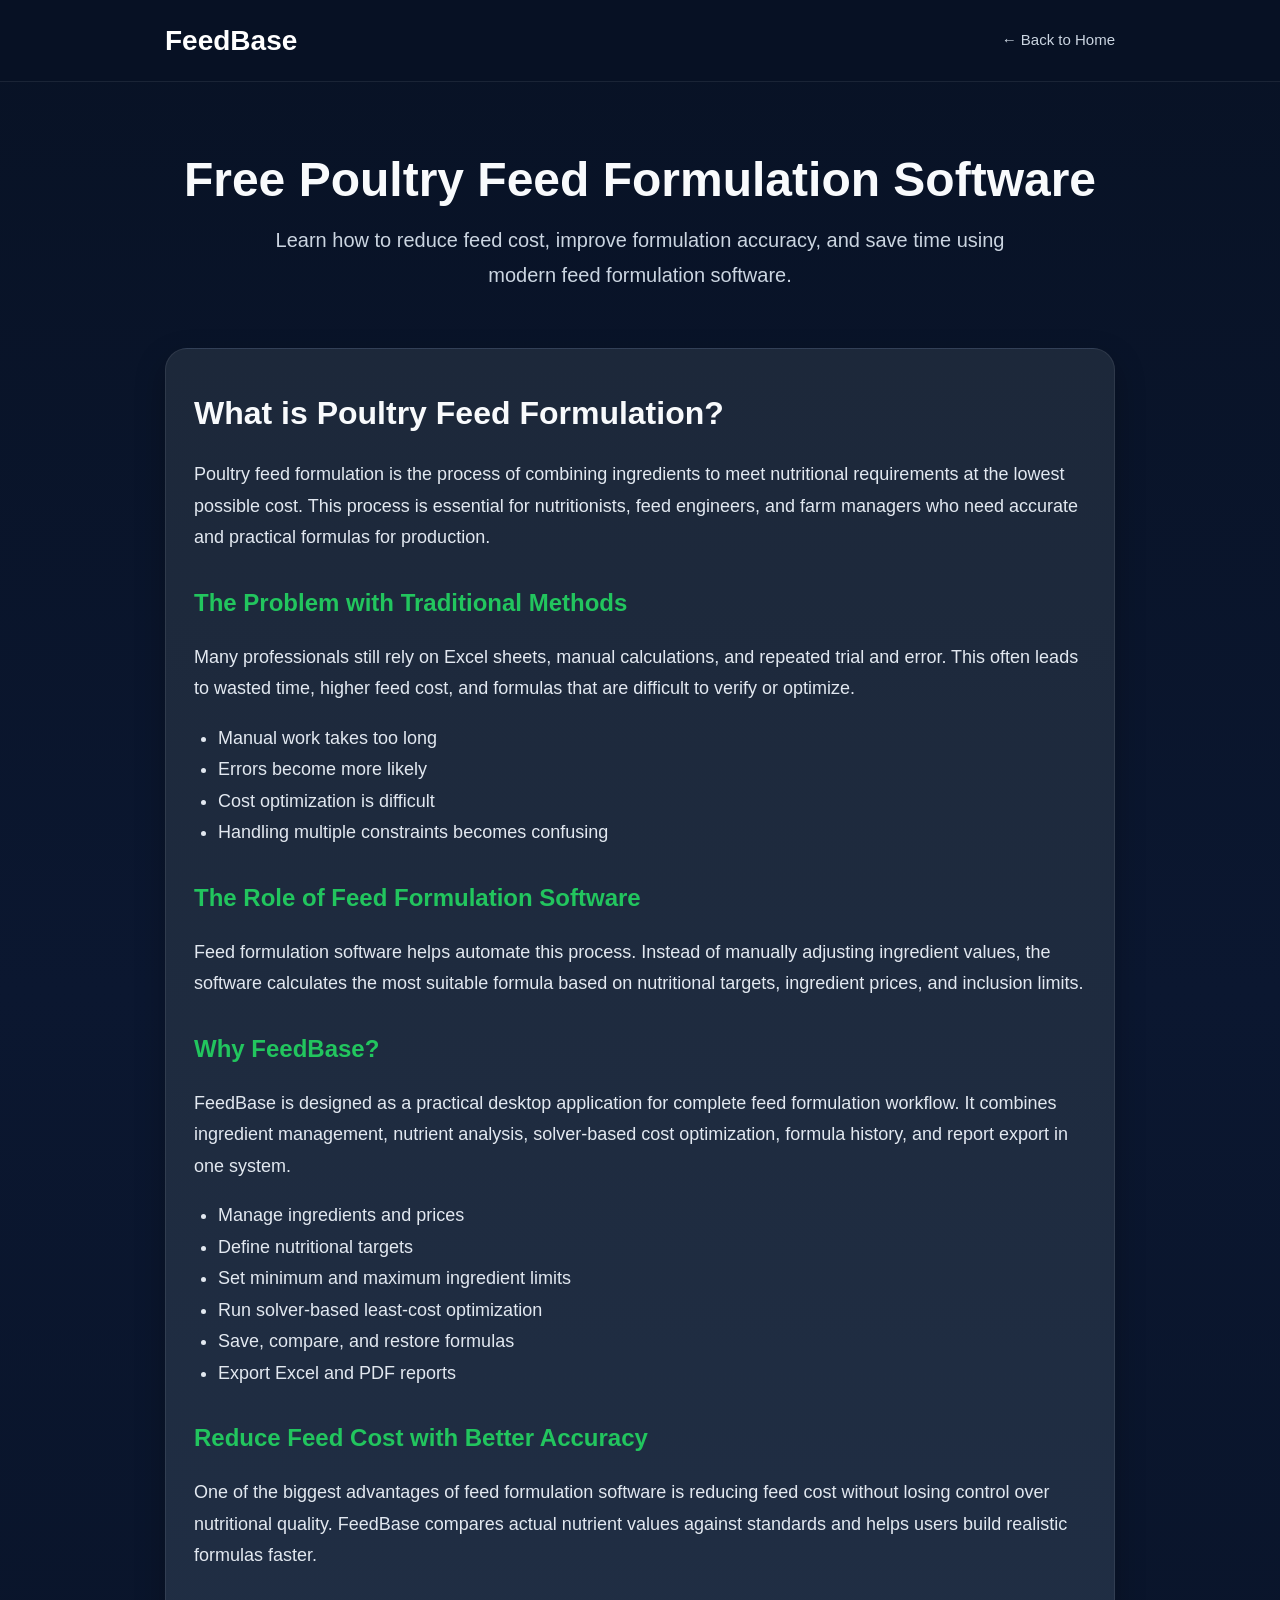
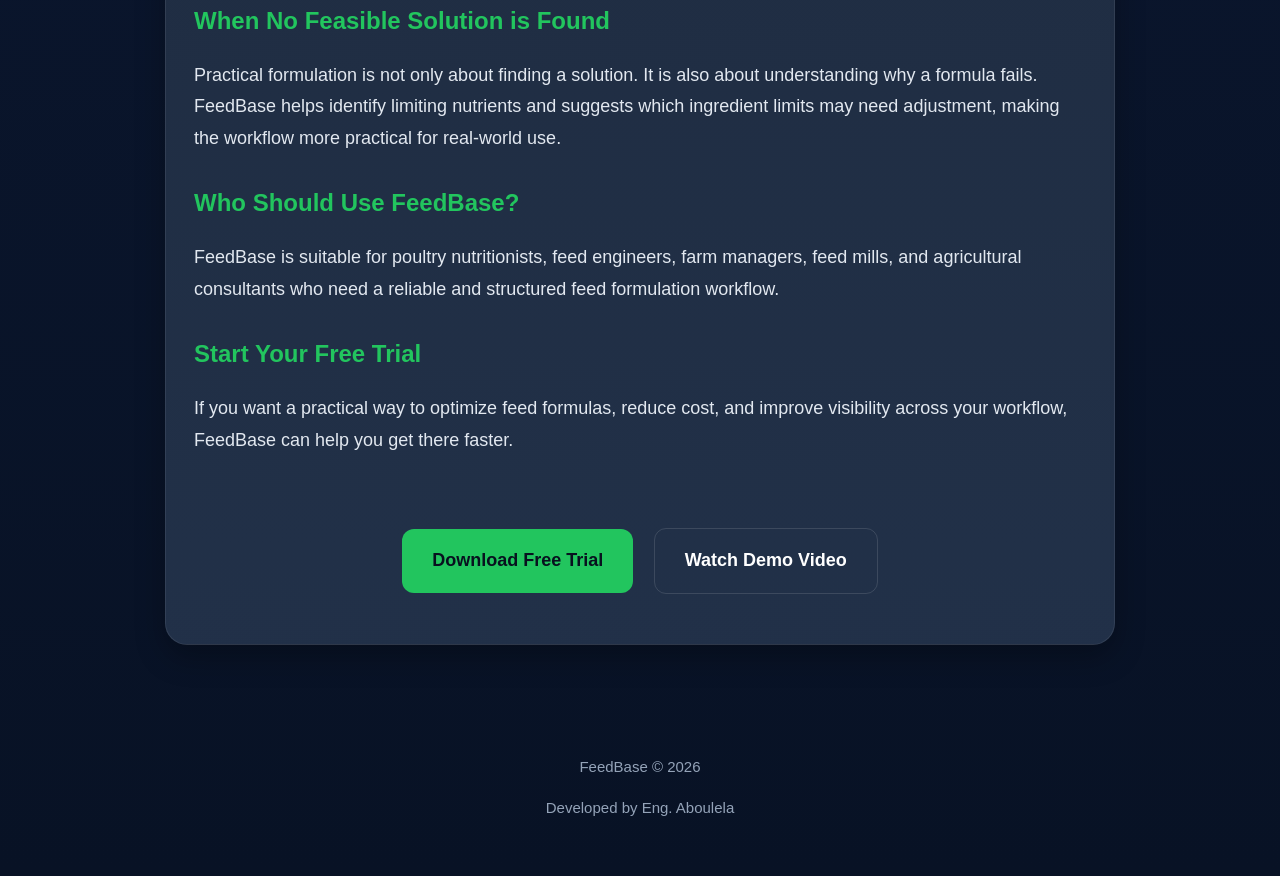
==== feed-formulation-software.html @ 66ba156b "Update feed-formulation-software.html" ====
<!DOCTYPE html>
<html lang="en">
<head>
    <script async src="https://www.googletagmanager.com/gtag/js?id=G-1CQMPWBEYW"></script>
    <script>
        window.dataLayer = window.dataLayer || [];
        function gtag(){dataLayer.push(arguments);}
        gtag('js', new Date());
        gtag('config', 'G-1CQMPWBEYW');
    </script>

    <meta charset="UTF-8">
    <meta name="viewport" content="width=device-width, initial-scale=1.0">
    <title>Free Poultry Feed Formulation Software | FeedBase</title>
    <meta name="description" content="Learn how poultry feed formulation software helps reduce feed cost, improve nutritional accuracy, and save time. Discover FeedBase and start your free trial.">

    <style>
        * { box-sizing: border-box; }
        body {
            margin: 0;
            font-family: Arial, sans-serif;
            background: linear-gradient(180deg, #081225 0%, #0b1730 40%, #081225 100%);
            color: #f8fafc;
            line-height: 1.75;
        }
        .container {
            width: 90%;
            max-width: 950px;
            margin: auto;
        }
        .nav {
            position: sticky;
            top: 0;
            z-index: 1000;
            backdrop-filter: blur(8px);
            background: rgba(8, 18, 37, 0.85);
            border-bottom: 1px solid rgba(255,255,255,0.08);
        }
        .nav-inner {
            display: flex;
            align-items: center;
            justify-content: space-between;
            gap: 20px;
            padding: 16px 0;
        }
        .brand {
            font-size: 28px;
            font-weight: 700;
            color: white;
            text-decoration: none;
        }
        .back-link {
            color: #cbd5e1;
            text-decoration: none;
            font-size: 15px;
        }
        .back-link:hover {
            color: white;
        }
        .hero {
            padding: 70px 20px 35px;
            text-align: center;
        }
        .hero h1 {
            font-size: 48px;
            margin: 0 0 16px;
            line-height: 1.15;
        }
        .hero p {
            font-size: 20px;
            color: #cbd5e1;
            max-width: 800px;
            margin: 0 auto;
        }
        .article {
            padding: 20px 20px 70px;
        }
        .article-box {
            background: linear-gradient(180deg, rgba(30,41,59,0.95), rgba(35,50,74,0.95));
            border: 1px solid rgba(255,255,255,0.08);
            border-radius: 22px;
            box-shadow: 0 12px 30px rgba(0,0,0,0.28);
            padding: 36px 28px;
        }
        .article h2 {
            font-size: 32px;
            margin-top: 0;
            margin-bottom: 14px;
        }
        .article h3 {
            font-size: 24px;
            margin-top: 28px;
            margin-bottom: 12px;
            color: #22c55e;
        }
        .article p, .article li {
            color: #e2e8f0;
            font-size: 18px;
        }
        .article ul {
            padding-left: 24px;
        }
        .cta {
            margin-top: 36px;
            text-align: center;
            padding: 28px 20px 6px;
        }
        .btn {
            display: inline-block;
            padding: 16px 30px;
            background: #22c55e;
            color: #08111f;
            text-decoration: none;
            border-radius: 12px;
            font-weight: bold;
            font-size: 18px;
            margin: 8px;
        }
        .btn-secondary {
            display: inline-block;
            padding: 16px 30px;
            background: transparent;
            color: white;
            text-decoration: none;
            border-radius: 12px;
            font-weight: bold;
            font-size: 18px;
            margin: 8px;
            border: 1px solid rgba(255,255,255,0.12);
        }
        .footer {
            text-align: center;
            padding: 24px 20px 40px;
            color: #94a3b8;
            font-size: 15px;
        }
        @media (max-width: 768px) {
            .hero h1 { font-size: 34px; }
            .hero p, .article p, .article li { font-size: 17px; }
            .article-box { padding: 28px 20px; }
            .nav-inner {
                flex-direction: column;
                align-items: flex-start;
            }
            .btn, .btn-secondary {
                width: 100%;
                text-align: center;
            }
        }
    </style>
</head>
<body>

    <div class="nav">
        <div class="container nav-inner">
            <a href="index.html" class="brand">FeedBase</a>
            <a href="index.html" class="back-link">← Back to Home</a>
        </div>
    </div>

    <div class="hero">
        <div class="container">
            <h1>Free Poultry Feed Formulation Software</h1>
            <p>
                Learn how to reduce feed cost, improve formulation accuracy,
                and save time using modern feed formulation software.
            </p>
        </div>
    </div>

    <div class="article">
        <div class="container">
            <div class="article-box">
                <h2>What is Poultry Feed Formulation?</h2>
                <p>
                    Poultry feed formulation is the process of combining ingredients to meet
                    nutritional requirements at the lowest possible cost. This process is essential
                    for nutritionists, feed engineers, and farm managers who need accurate and
                    practical formulas for production.
                </p>

                <h3>The Problem with Traditional Methods</h3>
                <p>
                    Many professionals still rely on Excel sheets, manual calculations, and repeated
                    trial and error. This often leads to wasted time, higher feed cost, and formulas
                    that are difficult to verify or optimize.
                </p>
                <ul>
                    <li>Manual work takes too long</li>
                    <li>Errors become more likely</li>
                    <li>Cost optimization is difficult</li>
                    <li>Handling multiple constraints becomes confusing</li>
                </ul>

                <h3>The Role of Feed Formulation Software</h3>
                <p>
                    Feed formulation software helps automate this process. Instead of manually
                    adjusting ingredient values, the software calculates the most suitable formula
                    based on nutritional targets, ingredient prices, and inclusion limits.
                </p>

                <h3>Why FeedBase?</h3>
                <p>
                    FeedBase is designed as a practical desktop application for complete feed
                    formulation workflow. It combines ingredient management, nutrient analysis,
                    solver-based cost optimization, formula history, and report export in one system.
                </p>
                <ul>
                    <li>Manage ingredients and prices</li>
                    <li>Define nutritional targets</li>
                    <li>Set minimum and maximum ingredient limits</li>
                    <li>Run solver-based least-cost optimization</li>
                    <li>Save, compare, and restore formulas</li>
                    <li>Export Excel and PDF reports</li>
                </ul>

                <h3>Reduce Feed Cost with Better Accuracy</h3>
                <p>
                    One of the biggest advantages of feed formulation software is reducing feed cost
                    without losing control over nutritional quality. FeedBase compares actual nutrient
                    values against standards and helps users build realistic formulas faster.
                </p>

                <h3>When No Feasible Solution is Found</h3>
                <p>
                    Practical formulation is not only about finding a solution. It is also about
                    understanding why a formula fails. FeedBase helps identify limiting nutrients
                    and suggests which ingredient limits may need adjustment, making the workflow
                    more practical for real-world use.
                </p>

                <h3>Who Should Use FeedBase?</h3>
                <p>
                    FeedBase is suitable for poultry nutritionists, feed engineers, farm managers,
                    feed mills, and agricultural consultants who need a reliable and structured
                    feed formulation workflow.
                </p>

                <h3>Start Your Free Trial</h3>
                <p>
                    If you want a practical way to optimize feed formulas, reduce cost, and improve
                    visibility across your workflow, FeedBase can help you get there faster.
                </p>

                <div class="cta">
                    <a class="btn"
                       href="https://github.com/aboulelashehata/feedbase/releases/download/v1.0/FeedBase_Setup.exe"
                       target="_blank">
                        Download Free Trial
                    </a>

                    <a class="btn-secondary" href="index.html#video">
                        Watch Demo Video
                    </a>
                </div>
            </div>
        </div>
    </div>

    <div class="footer">
        <p>FeedBase © 2026</p>
        <p>Developed by Eng. Aboulela</p>
    </div>

</body>
</html>
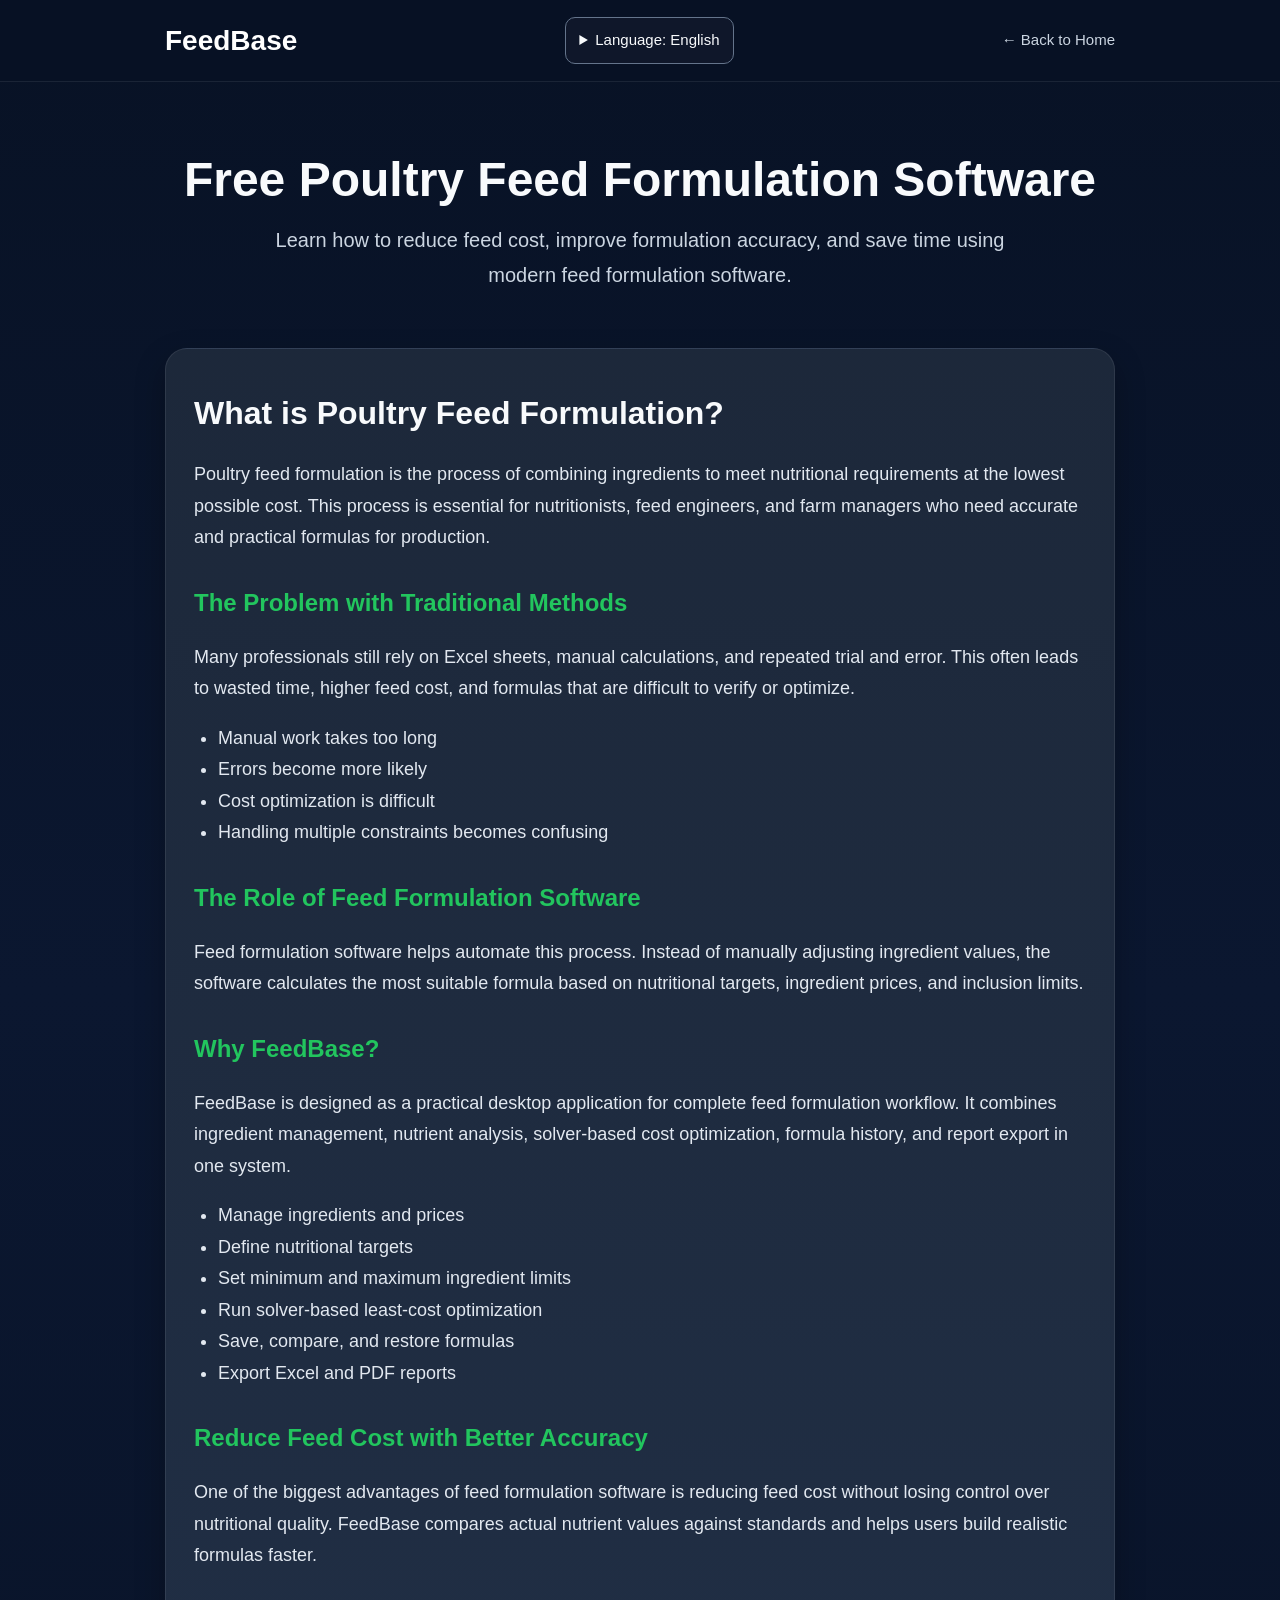
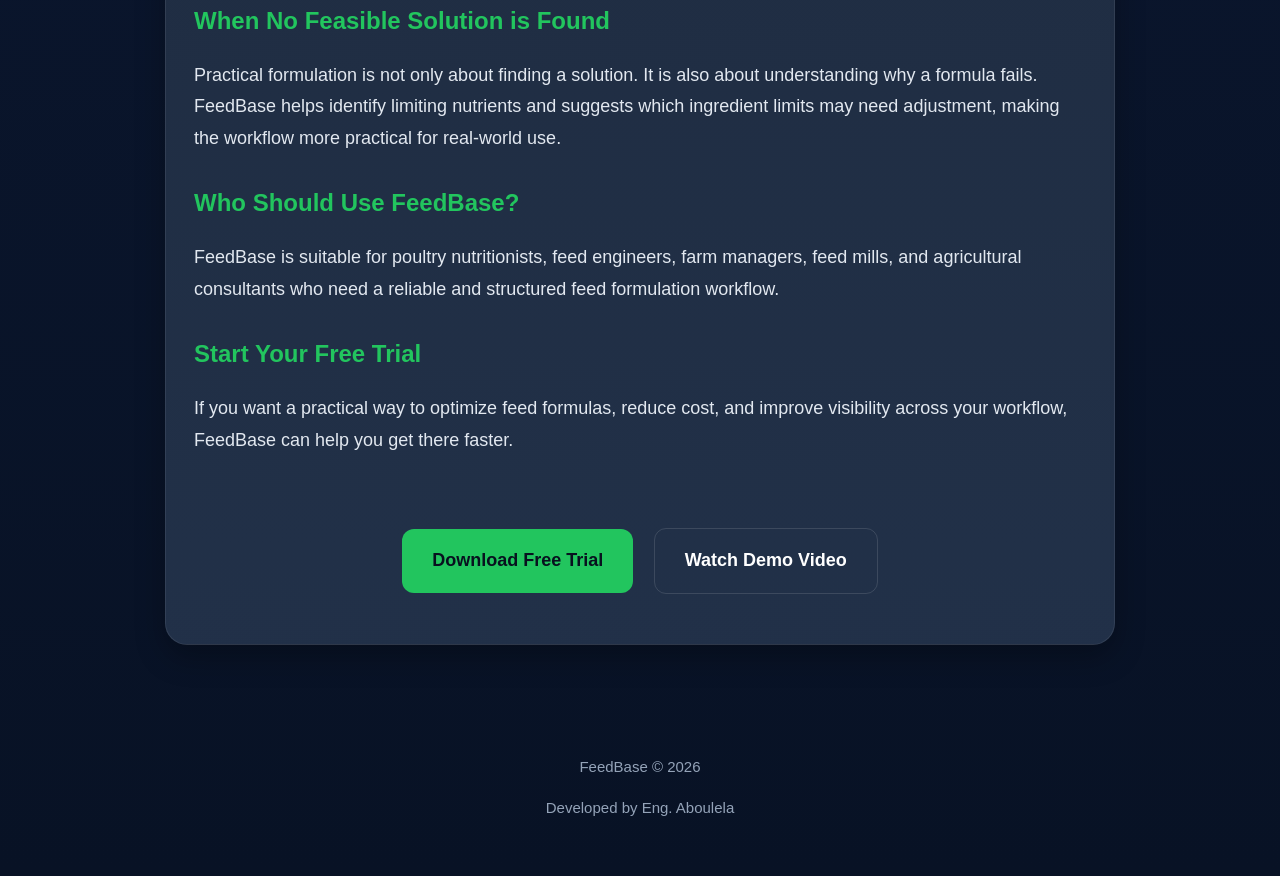
==== commit 3308b7b6: "Add Arabic, French, Urdu, Spanish and Portuguese website translations" ====
--- a/feed-formulation-software.html
+++ b/feed-formulation-software.html
@@ -1,5 +1,5 @@
 <!DOCTYPE html>
-<html lang="en">
+<html lang="en" dir="ltr">
 <head>
     <script async src="https://www.googletagmanager.com/gtag/js?id=G-1CQMPWBEYW"></script>
     <script>
@@ -11,9 +11,9 @@
 
     <meta charset="UTF-8">
     <meta name="viewport" content="width=device-width, initial-scale=1.0">
-    <title>Free Poultry Feed Formulation Software | FeedBase</title>
-    <meta name="description" content="Learn how poultry feed formulation software helps reduce feed cost, improve nutritional accuracy, and save time. Discover FeedBase and start your free trial.">
-
+    <title>FeedBase | Free Poultry Feed Formulation Software</title>
+    <link rel="icon" type="image/png" sizes="96x96" href="/images/favicon.png">
+    <meta name="keywords" content="feed formulation software, poultry feed formulation, least cost feed formulation, feed optimization software, poultry nutrition software">
     <style>
         * { box-sizing: border-box; }
         body {
@@ -148,20 +148,35 @@
             }
         }
     </style>
+<!-- localization:head -->
+<meta name="description" content="Learn how to reduce feed cost, improve formulation accuracy, and save time using modern feed formulation software.">
+<link rel="canonical" href="https://www.feedbasepro.com/feed-formulation-software.html">
+<link rel="alternate" hreflang="en" href="https://www.feedbasepro.com/feed-formulation-software.html">
+<link rel="alternate" hreflang="ar" href="https://www.feedbasepro.com/feed-formulation-software.ar.html">
+<link rel="alternate" hreflang="fr" href="https://www.feedbasepro.com/feed-formulation-software.fr.html">
+<link rel="alternate" hreflang="ur" href="https://www.feedbasepro.com/feed-formulation-software.ur.html">
+<link rel="alternate" hreflang="es" href="https://www.feedbasepro.com/feed-formulation-software.es.html">
+<link rel="alternate" hreflang="pt" href="https://www.feedbasepro.com/feed-formulation-software.pt.html">
+<link rel="alternate" hreflang="x-default" href="https://www.feedbasepro.com/feed-formulation-software.html">
+<link rel="stylesheet" href="locales/languages.css">
+<!-- /localization -->
 </head>
 <body>
 
     <div class="nav">
         <div class="container nav-inner">
             <a href="index.html" class="brand">FeedBase</a>
-            <a href="index.html" class="back-link">← Back to Home</a>
+<!-- localization:menu -->
+<details class="language-switcher"><summary>Language: <span lang="en" dir="auto">English</span></summary><nav aria-label="Language"><a href="feed-formulation-software.html" lang="en" hreflang="en" dir="auto" aria-current="page">English</a><a href="feed-formulation-software.ar.html" lang="ar" hreflang="ar" dir="auto">العربية</a><a href="feed-formulation-software.fr.html" lang="fr" hreflang="fr" dir="auto">Français</a><a href="feed-formulation-software.ur.html" lang="ur" hreflang="ur" dir="auto">اردو</a><a href="feed-formulation-software.es.html" lang="es" hreflang="es" dir="auto">Español</a><a href="feed-formulation-software.pt.html" lang="pt" hreflang="pt" dir="auto">Português</a></nav></details>
+<!-- /localization -->
+<a href="index.html" class="back-link" data-i18n="117">← Back to Home</a>
         </div>
     </div>
 
     <div class="hero">
         <div class="container">
-            <h1>Free Poultry Feed Formulation Software</h1>
-            <p>
+            <h1 data-i18n="118">Free Poultry Feed Formulation Software</h1>
+            <p data-i18n="119">
                 Learn how to reduce feed cost, improve formulation accuracy,
                 and save time using modern feed formulation software.
             </p>
@@ -171,73 +186,73 @@
     <div class="article">
         <div class="container">
             <div class="article-box">
-                <h2>What is Poultry Feed Formulation?</h2>
-                <p>
+                <h2 data-i18n="120">What is Poultry Feed Formulation?</h2>
+                <p data-i18n="121">
                     Poultry feed formulation is the process of combining ingredients to meet
                     nutritional requirements at the lowest possible cost. This process is essential
                     for nutritionists, feed engineers, and farm managers who need accurate and
                     practical formulas for production.
                 </p>
 
-                <h3>The Problem with Traditional Methods</h3>
-                <p>
+                <h3 data-i18n="122">The Problem with Traditional Methods</h3>
+                <p data-i18n="123">
                     Many professionals still rely on Excel sheets, manual calculations, and repeated
                     trial and error. This often leads to wasted time, higher feed cost, and formulas
                     that are difficult to verify or optimize.
                 </p>
                 <ul>
-                    <li>Manual work takes too long</li>
-                    <li>Errors become more likely</li>
-                    <li>Cost optimization is difficult</li>
-                    <li>Handling multiple constraints becomes confusing</li>
+                    <li data-i18n="124">Manual work takes too long</li>
+                    <li data-i18n="125">Errors become more likely</li>
+                    <li data-i18n="126">Cost optimization is difficult</li>
+                    <li data-i18n="127">Handling multiple constraints becomes confusing</li>
                 </ul>
 
-                <h3>The Role of Feed Formulation Software</h3>
-                <p>
+                <h3 data-i18n="128">The Role of Feed Formulation Software</h3>
+                <p data-i18n="129">
                     Feed formulation software helps automate this process. Instead of manually
                     adjusting ingredient values, the software calculates the most suitable formula
                     based on nutritional targets, ingredient prices, and inclusion limits.
                 </p>
 
-                <h3>Why FeedBase?</h3>
-                <p>
+                <h3 data-i18n="22">Why FeedBase?</h3>
+                <p data-i18n="130">
                     FeedBase is designed as a practical desktop application for complete feed
                     formulation workflow. It combines ingredient management, nutrient analysis,
                     solver-based cost optimization, formula history, and report export in one system.
                 </p>
                 <ul>
-                    <li>Manage ingredients and prices</li>
-                    <li>Define nutritional targets</li>
-                    <li>Set minimum and maximum ingredient limits</li>
-                    <li>Run solver-based least-cost optimization</li>
-                    <li>Save, compare, and restore formulas</li>
-                    <li>Export Excel and PDF reports</li>
+                    <li data-i18n="131">Manage ingredients and prices</li>
+                    <li data-i18n="132">Define nutritional targets</li>
+                    <li data-i18n="133">Set minimum and maximum ingredient limits</li>
+                    <li data-i18n="134">Run solver-based least-cost optimization</li>
+                    <li data-i18n="135">Save, compare, and restore formulas</li>
+                    <li data-i18n="136">Export Excel and PDF reports</li>
                 </ul>
 
-                <h3>Reduce Feed Cost with Better Accuracy</h3>
-                <p>
+                <h3 data-i18n="137">Reduce Feed Cost with Better Accuracy</h3>
+                <p data-i18n="138">
                     One of the biggest advantages of feed formulation software is reducing feed cost
                     without losing control over nutritional quality. FeedBase compares actual nutrient
                     values against standards and helps users build realistic formulas faster.
                 </p>
 
-                <h3>When No Feasible Solution is Found</h3>
-                <p>
+                <h3 data-i18n="139">When No Feasible Solution is Found</h3>
+                <p data-i18n="140">
                     Practical formulation is not only about finding a solution. It is also about
                     understanding why a formula fails. FeedBase helps identify limiting nutrients
                     and suggests which ingredient limits may need adjustment, making the workflow
                     more practical for real-world use.
                 </p>
 
-                <h3>Who Should Use FeedBase?</h3>
-                <p>
+                <h3 data-i18n="141">Who Should Use FeedBase?</h3>
+                <p data-i18n="142">
                     FeedBase is suitable for poultry nutritionists, feed engineers, farm managers,
                     feed mills, and agricultural consultants who need a reliable and structured
                     feed formulation workflow.
                 </p>
 
-                <h3>Start Your Free Trial</h3>
-                <p>
+                <h3 data-i18n="143">Start Your Free Trial</h3>
+                <p data-i18n="144">
                     If you want a practical way to optimize feed formulas, reduce cost, and improve
                     visibility across your workflow, FeedBase can help you get there faster.
                 </p>
@@ -245,11 +260,11 @@
                 <div class="cta">
                     <a class="btn"
                        href="https://github.com/aboulelashehata/feedbase/releases/download/v1.0/FeedBase_Setup.exe"
-                       target="_blank">
+                       target="_blank" data-i18n="145">
                         Download Free Trial
                     </a>
 
-                    <a class="btn-secondary" href="index.html#video">
+                    <a class="btn-secondary" href="index.html#video" data-i18n="146">
                         Watch Demo Video
                     </a>
                 </div>
@@ -259,7 +274,7 @@
 
     <div class="footer">
         <p>FeedBase © 2026</p>
-        <p>Developed by Eng. Aboulela</p>
+        <p data-i18n="116">Developed by Eng. Aboulela</p>
     </div>
 
 </body>
--- a/locales/languages.css
+++ b/locales/languages.css
@@ -0,0 +1,23 @@
+
+.nav-inner{flex-wrap:wrap}
+.language-switcher{position:relative;flex-shrink:0;color:#f8fafc;font-size:15px}
+.language-switcher summary{cursor:pointer;padding:9px 13px;border:1px solid #64748b;border-radius:10px;background:#0f172a}
+.language-switcher summary:focus-visible,.language-switcher a:focus-visible{outline:3px solid #22c55e;outline-offset:3px}
+.language-switcher nav{position:absolute;inset-inline-end:0;top:100%;margin-top:8px;min-width:180px;padding:8px;background:#0f172a;border:1px solid #64748b;border-radius:12px;box-shadow:0 12px 30px #0008;z-index:1100}
+.language-switcher nav a{display:block;color:#f8fafc;text-decoration:none;padding:9px 12px;border-radius:6px}
+.language-switcher nav a:hover,.language-switcher nav a[aria-current]{background:#23324a;color:#86efac}
+.locale-note{text-align:center;color:#94a3b8;font-size:15px;margin:18px auto;max-width:850px}
+[dir="rtl"] .steps-box ol,[dir="rtl"] .article ul{padding-left:0;padding-inline-start:24px}
+[dir="rtl"] .plan-badge{right:auto;inset-inline-end:20px}
+[dir="rtl"] .sib-form-message-panel{text-align:right!important}
+[dir="rtl"] .plan-price{direction:ltr;unicode-bidi:isolate;text-align:right}
+[lang="ur"] body{line-height:1.9;font-family:"Noto Nastaliq Urdu","Noto Naskh Arabic",Tahoma,Arial,sans-serif}
+[lang="ar"] body{font-family:Tahoma,Arial,sans-serif}
+.nav-links{min-width:0;justify-content:flex-start}
+.nav-links a{overflow-wrap:anywhere}
+@media(max-width:900px){.nav-links{gap:12px}.language-switcher{align-self:flex-start}.language-switcher nav{inset-inline-start:0;inset-inline-end:auto}}
+
+@media(max-width:600px){.nav-inner{flex-direction:row;align-items:center;gap:12px}.nav-links{width:100%;gap:10px 14px}.language-switcher{margin-inline-start:auto;align-self:center}.language-switcher nav{inset-inline-start:auto;inset-inline-end:0}}
+
+[lang="ur"] h1,[lang="ur"] h2,[lang="ur"] h3{line-height:1.65}
+.pricing-grid{grid-template-columns:repeat(auto-fit,minmax(min(280px,100%),1fr))}
